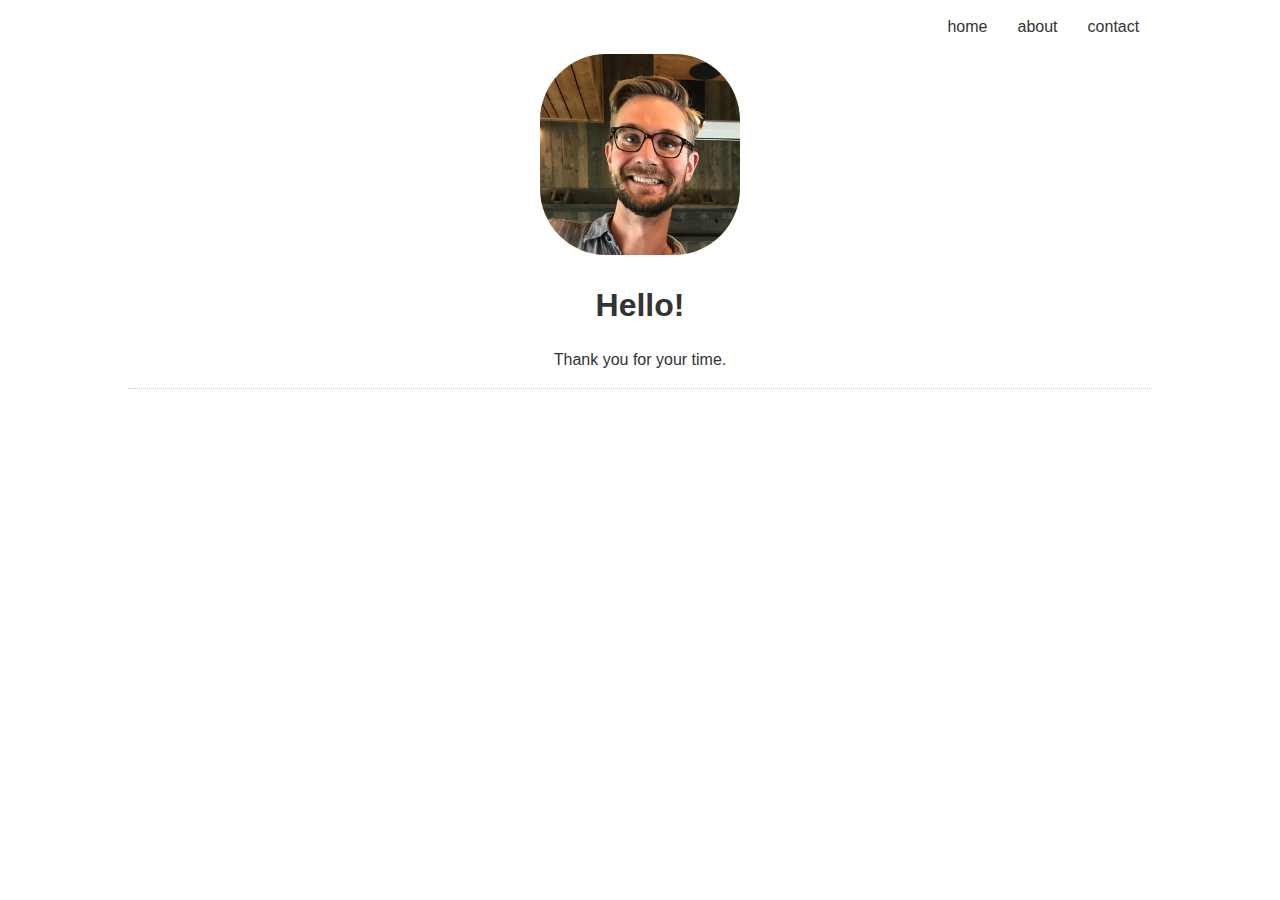
==== pages/about/index.html @ 0d025c57 "began writing about page. updated navigation accordingly on all pages." ====
<!DOCTYPE html>
<html lang="en" dir="ltr">
  <head>
    <meta charset="utf-8">
    <meta name="viewport" content="width=device-width, initial-scale=1.0">
    <meta http-equiv="X-UA-Compatible" content="ie=edge">
    <link rel="stylesheet" href="../../style.css">
    <title>Marten Thompson</title>
  </head>
  <body>

    <!-- Top Navigation -->
    <nav class="main-nav">
      <ul>
        <li><a href="https://martenthompson.com">Home</a></li>
        <li><a href="../about/index.html">About</a></li>
        <li><a href="../contact/index.html">Contact</a></li>
      </ul>
    </nav>

    <section class="welcome">
      <img src="../../img/MartenThompson.jpg" alt="Marten Thompson"
      style="border-radius: 33%; width:200px;">
      <h1> Hello! </h1>
      <p> Thank you for your time. </p>
    </section>

    <div class="divider">
    </div>



  </body>
</html>
---- style.css ----
/* CSS Variables */
:root {
  /* these can be used anywhere in style.css*/
  --primary: #ffffff; /*#ddd;*/
  --dark: #333;
  --light: #fff; /*text*/
  /* --shadow: 0 1px 5px rgba(104,104,104,0.8); */
  --shadow: 0 0px 0px rgba(104,104,104,0.8);
}

html {
  box-sizing: border-box; /* padding does not affect width of element*/
  font-family: Arial, Helvetica, sans-serif;
  color: var(--dark);
}

body {
  max-width: 1024px;
  background: #ffffff; /* #ccc*/
  margin: 0 auto;
  padding: 0 30px;
  line-height: 1.4;
}

.wrapper{
  display: grid;
  grid-gap: 20px;
}

/* Navigation */
.main-nav {
  /* float objects do not influence their container's height.
  the floating list in here should, and this ensures it. */
  overflow: hidden;
}
.main-nav ul {
  float: right;
  padding: 0;
  list-style: none; /*no bullets*/
  text-align: right;
}

.main-nav ul li {
  display: inline-block;
  margin-right: 0;
}

.main-nav a {
  background: var(--primary);
  display: block;
  text-decoration: none;
  padding: 0 0.8rem;
  text-align: center;
  color: var(--dark);
  text-transform: lowercase;
  /* box-shadow: var(--shadow); */
}

/* Welcome */
.welcome {
  text-align: center;
  max-width: 300px;
  margin: 0 auto;
}

.divider {
  border-bottom: 1px dotted #ccc;
}

/* Boxes */

.boxes a:link, a:visited {
  color: var(--dark);
  text-align: center;
  text-decoration: none;
}

.boxes {
  display: grid;
  grid-gap: 20px;
  grid-template-columns: 1fr 1fr 1fr;
}

.box {
  background-color: var(--primary);
  text-align: center;
  padding: 1rem;
  box-shadow: var(--shadow);
}

.box img {
  width: 100%;
  height: auto;
}

/* Footer */

footer {
  margin-top: 2rem;
  background: var(--light);
  color: var(--dark);
  text-align: center;
}

/* Screen Size Behavior */
@media(max-width: 600px) {

  /* .main-nav ul {
    grid-template-columns: 1fr;
  } */

  body {
    padding: 0 5px;
  }

  .boxes {
    grid-template-columns: 1fr;
  }
}



/* This is just nice background picture alignment */
/* .welcome {
  background: url(img/showcase.jpg);
  background-size: cover;
  background-position: center;
} */
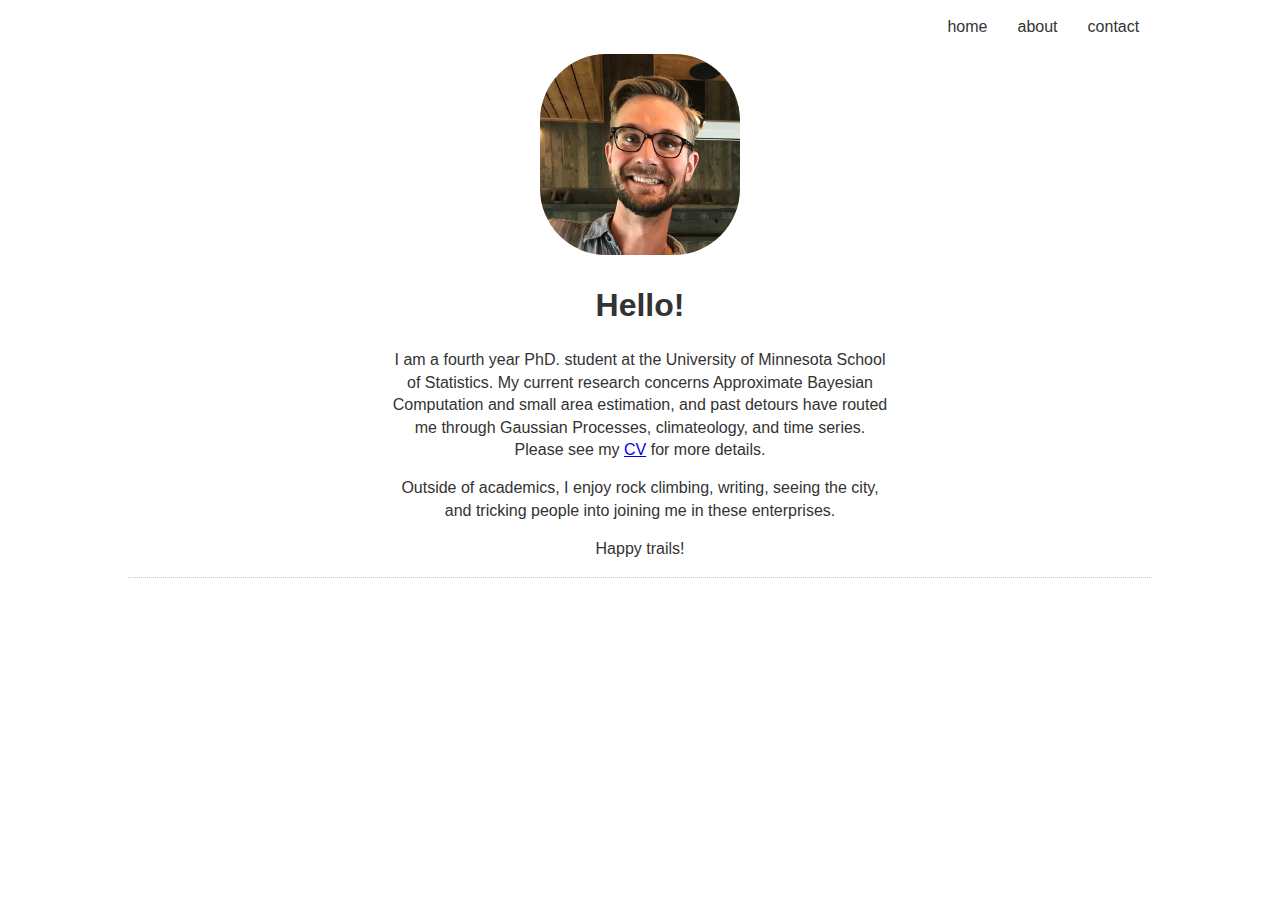
==== commit 1e52dbe8: "beginning rl nim and df detection pages" ====
--- a/pages/about/index.html
+++ b/pages/about/index.html
@@ -22,7 +22,16 @@
       <img src="../../img/MartenThompson.jpg" alt="Marten Thompson"
       style="border-radius: 33%; width:200px;">
       <h1> Hello! </h1>
-      <p> Thank you for your time. </p>
+      <p> I am a fourth year PhD. student at the University of Minnesota School of Statistics.
+        My current research concerns Approximate Bayesian Computation and small area estimation,
+        and past detours have routed me through Gaussian Processes, climateology, and time series.
+        Please see my <a href="Curriculum Vitae 2021-08.pdf" target="blank">CV</a> for more details.
+      </p>
+      <p>
+        Outside of academics, I enjoy rock climbing, writing, seeing the city, and tricking people into
+        joining me in these enterprises.
+      </p>
+      <p> Happy trails!</p>
     </section>
 
     <div class="divider">
--- a/style.css
+++ b/style.css
@@ -3,6 +3,7 @@
   /* these can be used anywhere in style.css*/
   --primary: #ffffff; /*#ddd;*/
   --dark: #333;
+  --mid: #818181;
   --light: #fff; /*text*/
   /* --shadow: 0 1px 5px rgba(104,104,104,0.8); */
   --shadow: 0 0px 0px rgba(104,104,104,0.8);
@@ -59,7 +60,7 @@
 /* Welcome */
 .welcome {
   text-align: center;
-  max-width: 300px;
+  max-width: 500px;
   margin: 0 auto;
 }
 
@@ -91,6 +92,20 @@
 .box img {
   width: 100%;
   height: auto;
+}
+
+.quote_block {
+  text-align: center;
+  font-size:140%;
+  /*font-weight: 100;*/
+  color: var(--mid);
+  letter-spacing: 1px;
+}
+
+.center_img {
+  display: block;
+  margin-left: auto;
+  margin-right: auto;
 }
 
 /* Footer */
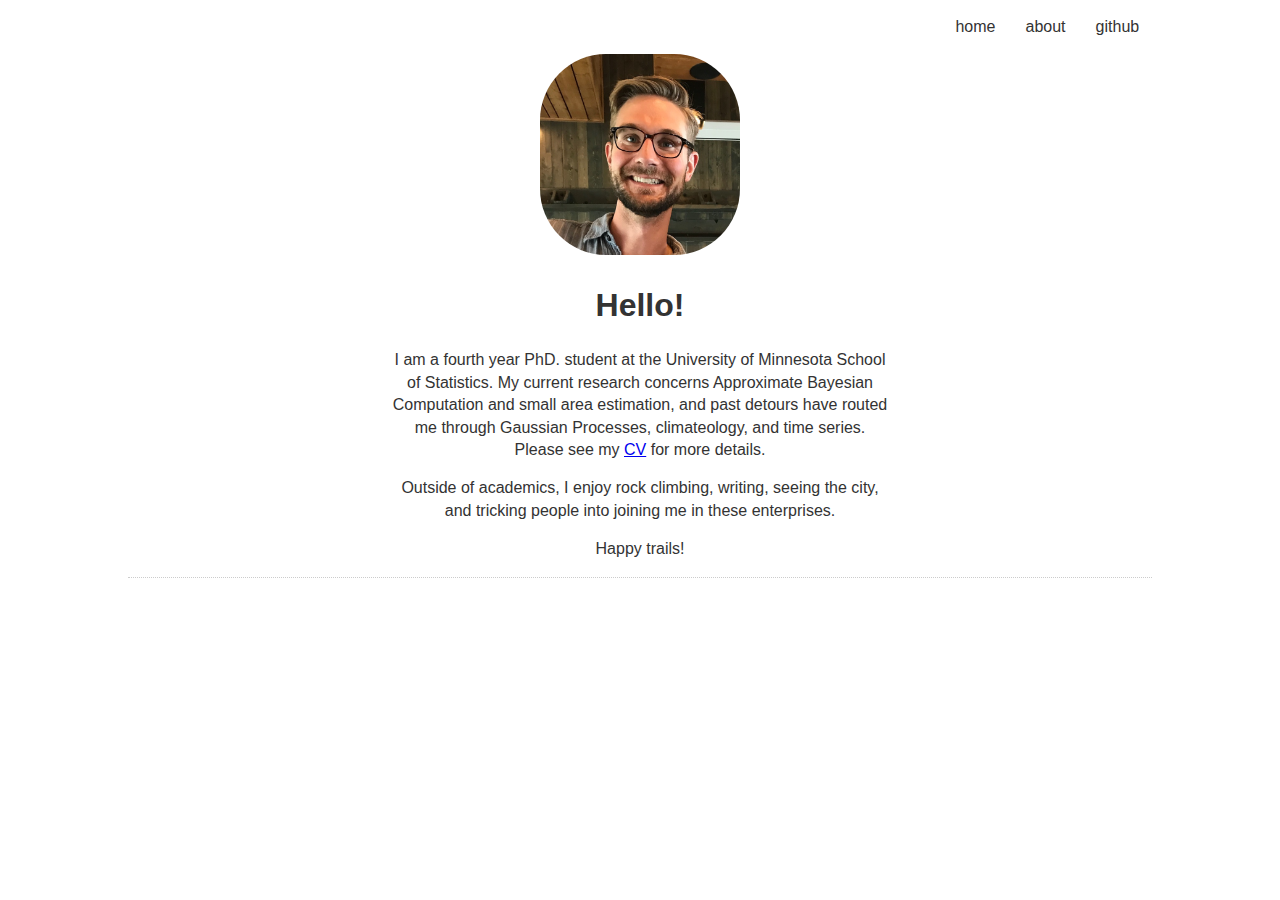
==== commit db77b49e: "link to GitHub instead of standalone contact page" ====
--- a/pages/about/index.html
+++ b/pages/about/index.html
@@ -14,7 +14,7 @@
       <ul>
         <li><a href="https://martenthompson.com">Home</a></li>
         <li><a href="../about/index.html">About</a></li>
-        <li><a href="../contact/index.html">Contact</a></li>
+        <li><a href="https://github.com/MartenThompson" target="_blank">GitHub</a></li>
       </ul>
     </nav>
 
--- a/style.css
+++ b/style.css
@@ -106,6 +106,11 @@
   display: block;
   margin-left: auto;
   margin-right: auto;
+  max-width:550px;
+}
+
+figcaption {
+  text-align: center;
 }
 
 /* Footer */
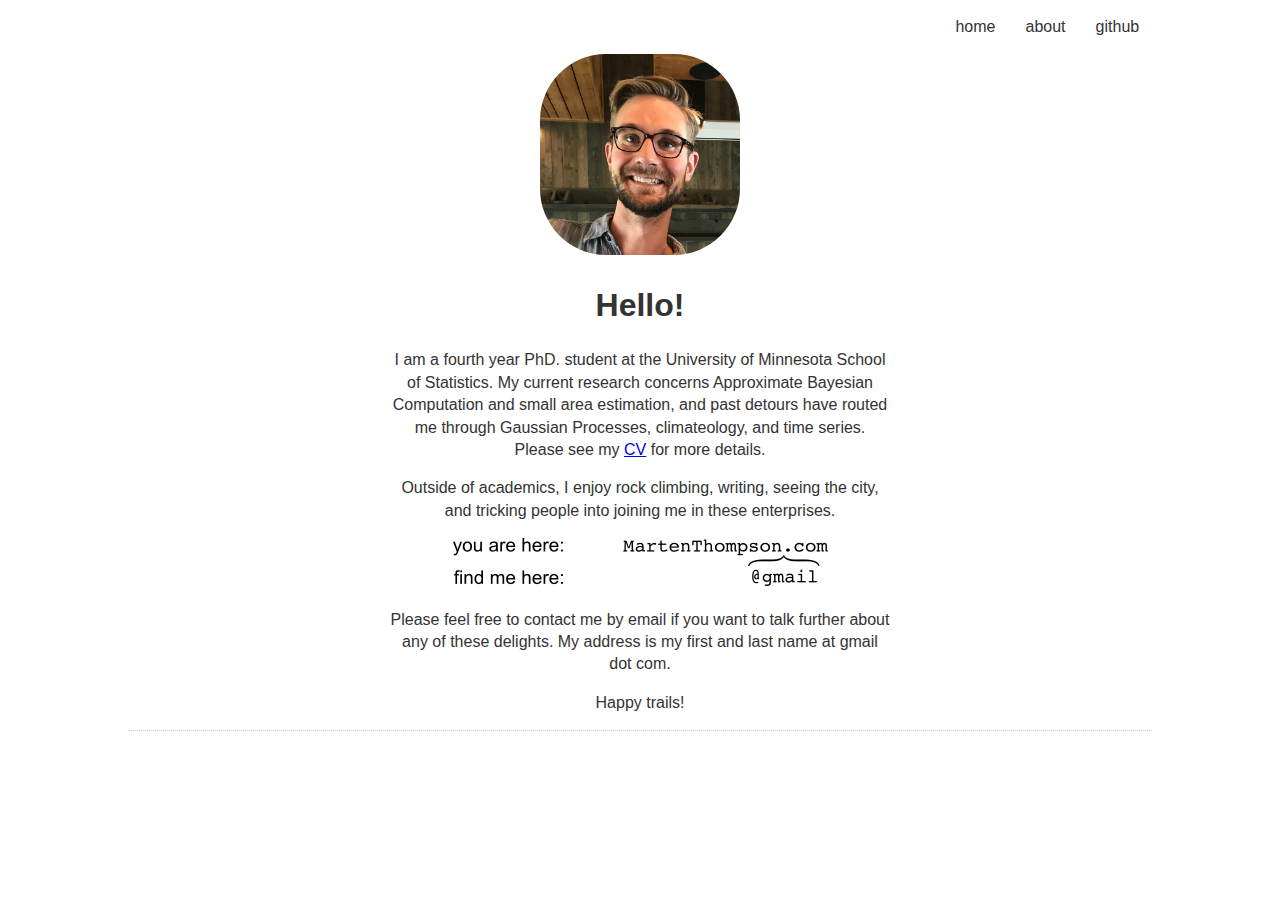
==== commit d3f9e75c: "add contact info to about page" ====
--- a/pages/about/index.html
+++ b/pages/about/index.html
@@ -31,6 +31,12 @@
         Outside of academics, I enjoy rock climbing, writing, seeing the city, and tricking people into
         joining me in these enterprises.
       </p>
+      <img src="../../img/contact.png" alt="email address">
+      <p>
+        Please feel free to contact me by email if you want to talk further about any of these delights.
+        My address is my first and last name at gmail dot com.
+      </p>
+
       <p> Happy trails!</p>
     </section>
 
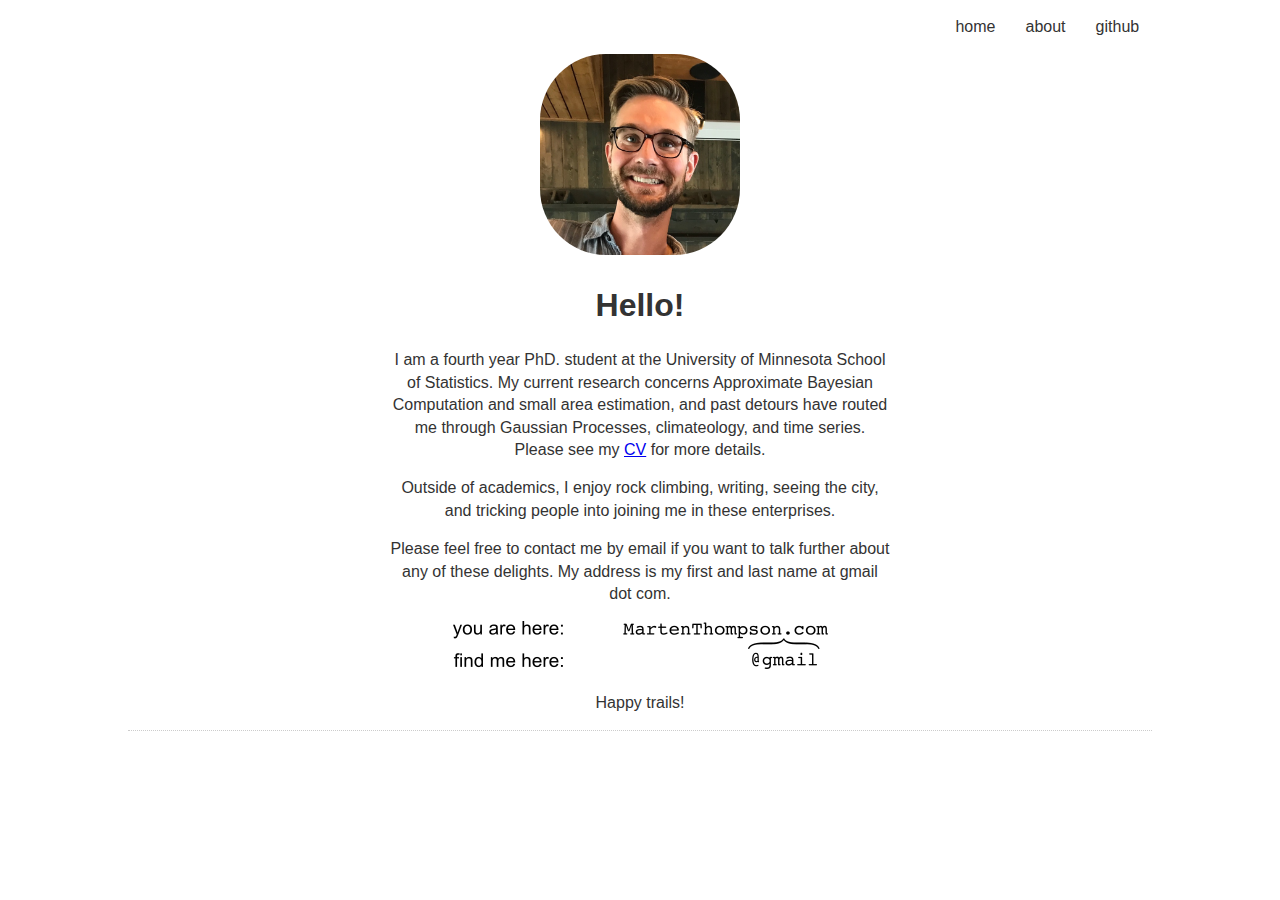
==== commit 867d4ec1: "swap order of email image and description" ====
--- a/pages/about/index.html
+++ b/pages/about/index.html
@@ -25,18 +25,18 @@
       <p> I am a fourth year PhD. student at the University of Minnesota School of Statistics.
         My current research concerns Approximate Bayesian Computation and small area estimation,
         and past detours have routed me through Gaussian Processes, climateology, and time series.
-        Please see my <a href="Curriculum Vitae 2021-08.pdf" target="blank">CV</a> for more details.
+        Please see my <a href="cv.pdf" target="blank">CV</a> for more details.
       </p>
       <p>
         Outside of academics, I enjoy rock climbing, writing, seeing the city, and tricking people into
         joining me in these enterprises.
       </p>
-      <img src="../../img/contact.png" alt="email address">
+
       <p>
         Please feel free to contact me by email if you want to talk further about any of these delights.
         My address is my first and last name at gmail dot com.
       </p>
-
+      <img src="../../img/contact.png" alt="email address" style="width:375px;">
       <p> Happy trails!</p>
     </section>
 
